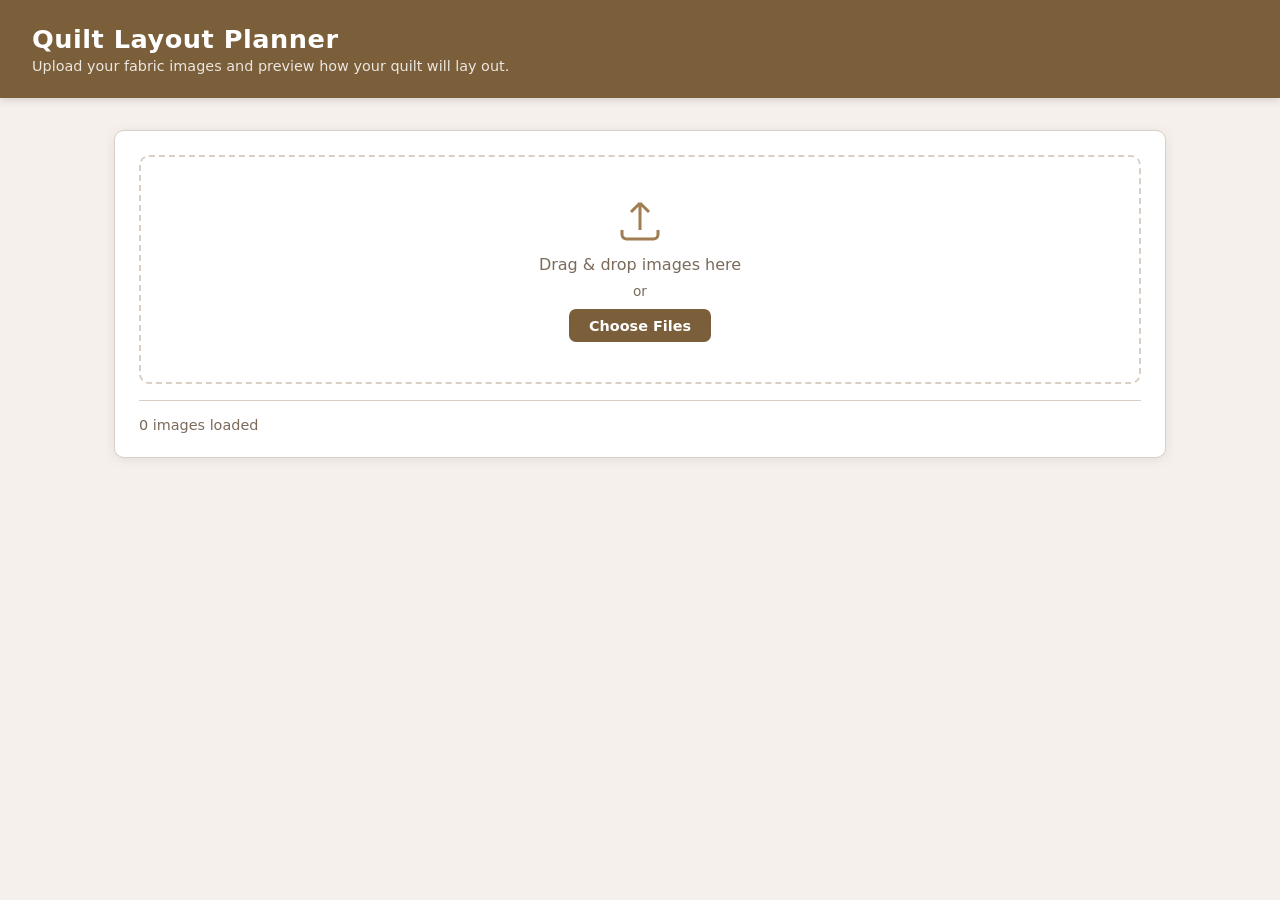
==== index.html @ 4f1f140f "first commit" ====
<!DOCTYPE html>
<html lang="en">
<head>
  <meta charset="UTF-8" />
  <meta name="viewport" content="width=device-width, initial-scale=1.0" />
  <title>Quilt Layout Planner</title>
  <link rel="stylesheet" href="style.css" />
</head>
<body>

  <header>
    <h1>Quilt Layout Planner</h1>
    <p>Upload your fabric images and preview how your quilt will lay out.</p>
  </header>

  <main>
    <!-- Upload Section -->
    <section class="upload-section">
      <div id="drop-zone" class="drop-zone">
        <div class="drop-zone-inner">
          <svg xmlns="http://www.w3.org/2000/svg" viewBox="0 0 24 24" fill="none" stroke="currentColor" stroke-width="1.5">
            <path d="M3 16.5v2.25A2.25 2.25 0 0 0 5.25 21h13.5A2.25 2.25 0 0 0 21 18.75V16.5m-13.5-9L12 3m0 0 4.5 4.5M12 3v13.5"/>
          </svg>
          <p>Drag &amp; drop images here</p>
          <span>or</span>
          <label class="btn-upload" for="file-input">Choose Files</label>
          <input type="file" id="file-input" accept="image/*" multiple hidden />
        </div>
      </div>

      <div id="upload-status" class="upload-status">
        <span id="image-count">0 images loaded</span>
        <button id="clear-btn" class="btn-secondary" style="display:none">Clear All</button>
      </div>
    </section>

    <!-- Controls Section -->
    <section class="controls-section" id="controls" style="display:none">
      <div class="control-group">
        <label>Grid Dimensions</label>
        <div class="dimension-row">
          <select id="dimension-select"></select>
          <span class="dim-label" id="dim-label"></span>
        </div>
      </div>

      <div class="control-group">
        <label>Image Set</label>
        <div class="toggle-row">
          <span id="set-count-label">Using 0 images (1×)</span>
          <div class="toggle-group">
            <button class="multiplier-btn active" data-mult="1">1×</button>
            <button class="multiplier-btn" data-mult="2">2× (duplicate)</button>
            <button class="multiplier-btn" data-mult="3">3×</button>
            <button class="multiplier-btn" data-mult="4">4×</button>
          </div>
        </div>
      </div>

      <div class="control-group">
        <label>Options</label>
        <div class="options-row">
          <label class="checkbox-label">
            <input type="checkbox" id="shuffle-check" />
            Shuffle image order
          </label>
          <label class="checkbox-label">
            <input type="checkbox" id="seams-check" checked />
            Show seam lines
          </label>
          <label class="checkbox-label">
            <input type="checkbox" id="square-check" checked />
            Square crop images
          </label>
        </div>
      </div>

      <div class="control-group">
        <button id="generate-btn" class="btn-primary">Generate Quilt Layout</button>
        <button id="shuffle-btn" class="btn-secondary">Shuffle &amp; Regenerate</button>
        <button id="optimize-btn" class="btn-optimize" title="Arrange blocks so similar colors are not placed next to each other">Optimize Colors</button>
        <button id="checker-btn" class="btn-checker" title="Sort fabrics by brightness and alternate light/dark in a checkerboard pattern">Checkerboard</button>
        <button id="hue-diag-btn" class="btn-hue-diag" title="Sort fabrics by color hue and arrange them in diagonal bands (red → orange → yellow → green → blue → purple)">Hue Diagonal</button>
      </div>
    </section>

    <!-- Grid Preview -->
    <section class="preview-section" id="preview-section" style="display:none">
      <div class="preview-header">
        <h2>Quilt Preview</h2>
        <span id="grid-info"></span>
      </div>
      <div id="quilt-grid" class="quilt-grid"></div>
    </section>
  </main>

  <script src="app.js"></script>
</body>
</html>
---- style.css ----
/* ─── Reset & Base ────────────────────────────────────── */
*, *::before, *::after { box-sizing: border-box; margin: 0; padding: 0; }

:root {
  --bg: #f5f0eb;
  --surface: #ffffff;
  --border: #d9cfc4;
  --accent: #7b5e3a;
  --accent-light: #a07d52;
  --accent-dim: #f0e8de;
  --text: #2e2117;
  --text-muted: #7a6a5a;
  --radius: 10px;
  --shadow: 0 2px 12px rgba(0,0,0,0.08);
}

body {
  font-family: 'Segoe UI', system-ui, sans-serif;
  background: var(--bg);
  color: var(--text);
  min-height: 100vh;
}

/* ─── Header ──────────────────────────────────────────── */
header {
  background: var(--accent);
  color: white;
  padding: 1.5rem 2rem;
  box-shadow: 0 2px 8px rgba(0,0,0,0.15);
}

header h1 {
  font-size: 1.6rem;
  font-weight: 700;
  letter-spacing: 0.02em;
}

header p {
  margin-top: 0.25rem;
  font-size: 0.9rem;
  opacity: 0.85;
}

/* ─── Main Layout ─────────────────────────────────────── */
main {
  max-width: 1100px;
  margin: 0 auto;
  padding: 2rem 1.5rem 4rem;
  display: flex;
  flex-direction: column;
  gap: 1.5rem;
}

section {
  background: var(--surface);
  border: 1px solid var(--border);
  border-radius: var(--radius);
  padding: 1.5rem;
  box-shadow: var(--shadow);
}

/* ─── Drop Zone ───────────────────────────────────────── */
.drop-zone {
  border: 2px dashed var(--border);
  border-radius: var(--radius);
  padding: 2.5rem 1rem;
  text-align: center;
  cursor: pointer;
  transition: border-color 0.2s, background 0.2s;
}

.drop-zone:hover, .drop-zone.drag-over {
  border-color: var(--accent);
  background: var(--accent-dim);
}

.drop-zone-inner {
  display: flex;
  flex-direction: column;
  align-items: center;
  gap: 0.6rem;
  color: var(--text-muted);
}

.drop-zone-inner svg {
  width: 48px;
  height: 48px;
  stroke: var(--accent-light);
}

.drop-zone-inner p {
  font-size: 1rem;
  font-weight: 500;
}

.drop-zone-inner span {
  font-size: 0.85rem;
}

.upload-status {
  display: flex;
  align-items: center;
  justify-content: space-between;
  margin-top: 1rem;
  padding-top: 1rem;
  border-top: 1px solid var(--border);
  font-size: 0.9rem;
  color: var(--text-muted);
}

/* ─── Controls ────────────────────────────────────────── */
.controls-section {
  display: flex;
  flex-direction: column;
  gap: 1.25rem;
}

.control-group {
  display: flex;
  flex-direction: column;
  gap: 0.5rem;
}

.control-group > label {
  font-weight: 600;
  font-size: 0.85rem;
  text-transform: uppercase;
  letter-spacing: 0.06em;
  color: var(--text-muted);
}

.dimension-row {
  display: flex;
  align-items: center;
  gap: 1rem;
}

select {
  padding: 0.5rem 0.75rem;
  border: 1px solid var(--border);
  border-radius: 6px;
  font-size: 0.95rem;
  background: white;
  color: var(--text);
  cursor: pointer;
  min-width: 160px;
}

select:focus { outline: 2px solid var(--accent); outline-offset: 1px; }

.dim-label {
  font-size: 0.85rem;
  color: var(--text-muted);
}

.toggle-row {
  display: flex;
  align-items: center;
  gap: 1.25rem;
  flex-wrap: wrap;
}

#set-count-label {
  font-size: 0.9rem;
  color: var(--text-muted);
  min-width: 180px;
}

.toggle-group {
  display: flex;
  gap: 0.4rem;
  flex-wrap: wrap;
}

.multiplier-btn {
  padding: 0.4rem 0.85rem;
  border: 1px solid var(--border);
  border-radius: 6px;
  background: white;
  color: var(--text-muted);
  font-size: 0.85rem;
  cursor: pointer;
  transition: all 0.15s;
}

.multiplier-btn:hover { border-color: var(--accent); color: var(--accent); }
.multiplier-btn.active {
  background: var(--accent);
  border-color: var(--accent);
  color: white;
  font-weight: 600;
}

.options-row {
  display: flex;
  gap: 1.5rem;
  flex-wrap: wrap;
}

.checkbox-label {
  display: flex;
  align-items: center;
  gap: 0.4rem;
  font-size: 0.9rem;
  cursor: pointer;
}

.checkbox-label input { cursor: pointer; accent-color: var(--accent); }

/* ─── Buttons ─────────────────────────────────────────── */
.btn-primary, .btn-secondary, .btn-upload {
  padding: 0.55rem 1.25rem;
  border-radius: 7px;
  font-size: 0.9rem;
  font-weight: 600;
  cursor: pointer;
  transition: all 0.15s;
  border: none;
}

.btn-primary {
  background: var(--accent);
  color: white;
}
.btn-primary:hover { background: var(--accent-light); }

.btn-secondary {
  background: var(--accent-dim);
  color: var(--accent);
  border: 1px solid var(--border);
}
.btn-secondary:hover { background: #e4d5c3; }

.btn-upload {
  background: var(--accent);
  color: white;
  display: inline-block;
  cursor: pointer;
}
.btn-upload:hover { background: var(--accent-light); }

.btn-optimize {
  padding: 0.55rem 1.25rem;
  border-radius: 7px;
  font-size: 0.9rem;
  font-weight: 600;
  cursor: pointer;
  transition: all 0.15s;
  border: none;
  background: #3a7b5e;
  color: white;
}
.btn-optimize:hover { background: #4e9e7a; }
.btn-optimize:disabled { opacity: 0.5; cursor: not-allowed; }

.btn-checker {
  padding: 0.55rem 1.25rem;
  border-radius: 7px;
  font-size: 0.9rem;
  font-weight: 600;
  cursor: pointer;
  transition: all 0.15s;
  border: none;
  background: #5a3a7b;
  color: white;
}
.btn-checker:hover { background: #7a52a0; }
.btn-checker:disabled { opacity: 0.5; cursor: not-allowed; }

.btn-hue-diag {
  padding: 0.55rem 1.25rem;
  border-radius: 7px;
  font-size: 0.9rem;
  font-weight: 600;
  cursor: pointer;
  transition: all 0.15s;
  border: none;
  background: linear-gradient(90deg, #c0392b, #e67e22, #27ae60, #2980b9, #8e44ad);
  color: white;
  text-shadow: 0 1px 2px rgba(0,0,0,0.3);
}
.btn-hue-diag:hover { filter: brightness(1.15); }
.btn-hue-diag:disabled { opacity: 0.5; cursor: not-allowed; }

.control-group:last-child {
  flex-direction: row;
  align-items: center;
  gap: 0.75rem;
}

/* ─── Preview ─────────────────────────────────────────── */
.preview-section { overflow-x: auto; }

.preview-header {
  display: flex;
  align-items: baseline;
  gap: 1rem;
  margin-bottom: 1.25rem;
}

.preview-header h2 { font-size: 1.1rem; }

#grid-info {
  font-size: 0.85rem;
  color: var(--text-muted);
}

/* ─── Quilt Grid ──────────────────────────────────────── */
.quilt-grid {
  display: grid;
  gap: 0;
}

.quilt-grid.show-seams {
  gap: 3px;
  background: var(--accent);
  border: 3px solid var(--accent);
}

.quilt-grid.no-seams {
  gap: 0;
}

.quilt-cell {
  position: relative;
  overflow: hidden;
  aspect-ratio: 1;
  background: #ddd;
}

.quilt-cell img {
  width: 100%;
  height: 100%;
  object-fit: cover;
  display: block;
  user-select: none;
  pointer-events: none;
}

.quilt-cell[draggable="true"] { cursor: grab; }
.quilt-cell[draggable="true"]:active { cursor: grabbing; }

.quilt-cell.dragging { opacity: 0.4; }

.quilt-cell.drag-over {
  outline: 3px solid #fff;
  outline-offset: -3px;
  box-shadow: 0 0 0 3px var(--accent);
  z-index: 1;
}

.quilt-cell.square-crop img { object-fit: cover; }
.quilt-cell.fit-crop img    { object-fit: contain; background: #f0f0f0; }

/* ─── Responsive ──────────────────────────────────────── */
@media (max-width: 600px) {
  header { padding: 1rem; }
  main { padding: 1rem 0.75rem; }
  .options-row { flex-direction: column; gap: 0.6rem; }
  .toggle-row { flex-direction: column; align-items: flex-start; }
}
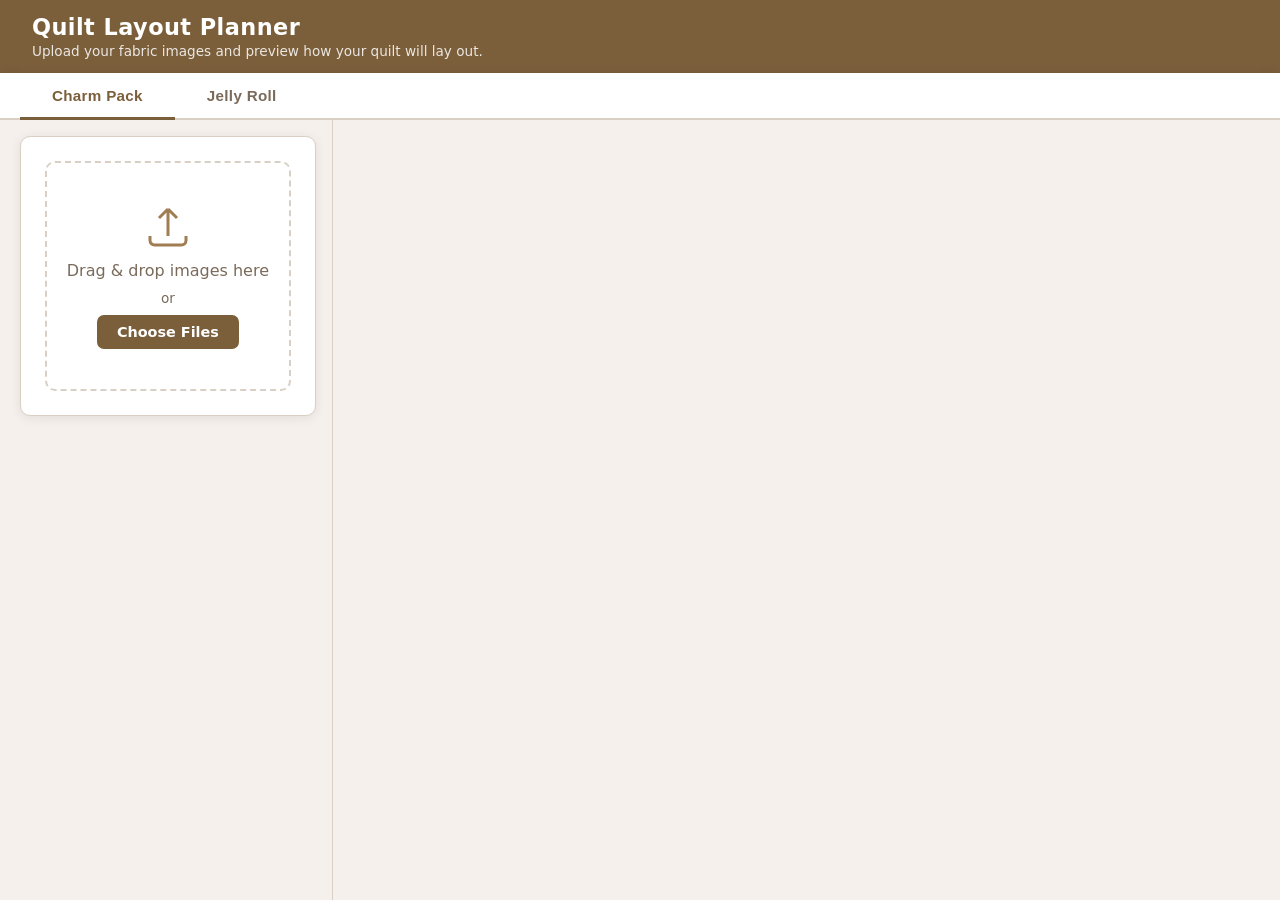
==== commit fedb3be2: "adding jelly roll options" ====
--- a/index.html
+++ b/index.html
@@ -13,85 +13,497 @@
     <p>Upload your fabric images and preview how your quilt will lay out.</p>
   </header>
 
+  <!-- ── Tab Bar (spans full width above layout) ── -->
+  <nav class="tab-bar">
+    <button class="tab-btn active" data-tab="charm-pack">Charm Pack</button>
+    <button class="tab-btn" data-tab="jelly-roll">Jelly Roll</button>
+  </nav>
+
   <main>
-    <!-- Upload Section -->
-    <section class="upload-section">
-      <div id="drop-zone" class="drop-zone">
-        <div class="drop-zone-inner">
-          <svg xmlns="http://www.w3.org/2000/svg" viewBox="0 0 24 24" fill="none" stroke="currentColor" stroke-width="1.5">
-            <path d="M3 16.5v2.25A2.25 2.25 0 0 0 5.25 21h13.5A2.25 2.25 0 0 0 21 18.75V16.5m-13.5-9L12 3m0 0 4.5 4.5M12 3v13.5"/>
-          </svg>
-          <p>Drag &amp; drop images here</p>
-          <span>or</span>
-          <label class="btn-upload" for="file-input">Choose Files</label>
-          <input type="file" id="file-input" accept="image/*" multiple hidden />
-        </div>
-      </div>
-
-      <div id="upload-status" class="upload-status">
-        <span id="image-count">0 images loaded</span>
-        <button id="clear-btn" class="btn-secondary" style="display:none">Clear All</button>
-      </div>
-    </section>
-
-    <!-- Controls Section -->
-    <section class="controls-section" id="controls" style="display:none">
-      <div class="control-group">
-        <label>Grid Dimensions</label>
-        <div class="dimension-row">
-          <select id="dimension-select"></select>
-          <span class="dim-label" id="dim-label"></span>
-        </div>
-      </div>
-
-      <div class="control-group">
-        <label>Image Set</label>
-        <div class="toggle-row">
-          <span id="set-count-label">Using 0 images (1×)</span>
-          <div class="toggle-group">
-            <button class="multiplier-btn active" data-mult="1">1×</button>
-            <button class="multiplier-btn" data-mult="2">2× (duplicate)</button>
-            <button class="multiplier-btn" data-mult="3">3×</button>
-            <button class="multiplier-btn" data-mult="4">4×</button>
-          </div>
-        </div>
-      </div>
-
-      <div class="control-group">
-        <label>Options</label>
-        <div class="options-row">
-          <label class="checkbox-label">
-            <input type="checkbox" id="shuffle-check" />
-            Shuffle image order
-          </label>
-          <label class="checkbox-label">
-            <input type="checkbox" id="seams-check" checked />
-            Show seam lines
-          </label>
-          <label class="checkbox-label">
-            <input type="checkbox" id="square-check" checked />
-            Square crop images
-          </label>
-        </div>
-      </div>
-
-      <div class="control-group">
-        <button id="generate-btn" class="btn-primary">Generate Quilt Layout</button>
-        <button id="shuffle-btn" class="btn-secondary">Shuffle &amp; Regenerate</button>
-        <button id="optimize-btn" class="btn-optimize" title="Arrange blocks so similar colors are not placed next to each other">Optimize Colors</button>
-        <button id="checker-btn" class="btn-checker" title="Sort fabrics by brightness and alternate light/dark in a checkerboard pattern">Checkerboard</button>
-        <button id="hue-diag-btn" class="btn-hue-diag" title="Sort fabrics by color hue and arrange them in diagonal bands (red → orange → yellow → green → blue → purple)">Hue Diagonal</button>
-      </div>
-    </section>
-
-    <!-- Grid Preview -->
-    <section class="preview-section" id="preview-section" style="display:none">
-      <div class="preview-header">
-        <h2>Quilt Preview</h2>
-        <span id="grid-info"></span>
-      </div>
-      <div id="quilt-grid" class="quilt-grid"></div>
-    </section>
+
+    <!-- ══════════════════════════════════════════════════════ -->
+    <!--  CHARM PACK TAB                                        -->
+    <!-- ══════════════════════════════════════════════════════ -->
+    <div id="charm-pack-tab" class="tab-content">
+      <div class="quilt-layout">
+
+        <!-- ── Left Sidebar ── -->
+        <div class="quilt-sidebar">
+
+          <!-- Upload Section -->
+          <section class="upload-section">
+            <div id="drop-zone" class="drop-zone">
+              <div class="drop-zone-inner">
+                <svg xmlns="http://www.w3.org/2000/svg" viewBox="0 0 24 24" fill="none" stroke="currentColor" stroke-width="1.5">
+                  <path d="M3 16.5v2.25A2.25 2.25 0 0 0 5.25 21h13.5A2.25 2.25 0 0 0 21 18.75V16.5m-13.5-9L12 3m0 0 4.5 4.5M12 3v13.5"/>
+                </svg>
+                <p>Drag &amp; drop images here</p>
+                <span>or</span>
+                <label class="btn-upload" for="file-input">Choose Files</label>
+                <input type="file" id="file-input" accept="image/*" multiple hidden />
+              </div>
+            </div>
+
+            <!-- Compact upload bar (shown after first upload) -->
+            <div id="upload-compact" class="upload-compact" style="display:none">
+              <span class="upload-compact-info">
+                <svg xmlns="http://www.w3.org/2000/svg" viewBox="0 0 20 20" fill="currentColor" width="16" height="16"><path d="M9.25 13.25a.75.75 0 001.5 0V4.636l2.955 3.129a.75.75 0 001.09-1.03l-4.25-4.5a.75.75 0 00-1.09 0l-4.25 4.5a.75.75 0 101.09 1.03L9.25 4.636v8.614z"/><path d="M3.5 12.75a.75.75 0 00-1.5 0v2.5A2.75 2.75 0 004.75 18h10.5A2.75 2.75 0 0018 15.25v-2.5a.75.75 0 00-1.5 0v2.5c0 .69-.56 1.25-1.25 1.25H4.75c-.69 0-1.25-.56-1.25-1.25v-2.5z"/></svg>
+                <span id="upload-compact-count">0 fabrics loaded</span>
+              </span>
+              <div class="upload-compact-actions">
+                <label class="btn-compact-upload" for="file-input">+ Upload More</label>
+                <button class="btn-compact-replace" id="upload-replace-btn">&#8635; Replace All</button>
+              </div>
+            </div>
+            <!-- Hidden JS state elements -->
+            <span id="image-count" hidden>0 images loaded</span>
+            <button id="clear-btn" hidden>Clear All</button>
+          </section>
+
+          <!-- Controls Section -->
+          <section class="controls-section" id="controls" style="display:none">
+            <div class="control-group">
+              <label>Grid Dimensions</label>
+              <div class="dimension-row">
+                <select id="dimension-select"></select>
+                <span class="dim-label" id="dim-label"></span>
+              </div>
+            </div>
+
+            <div class="control-group">
+              <label>Image Set</label>
+              <div class="mult-row">
+                <span class="mult-end">1×</span>
+                <input type="range" id="mult-slider" min="1" max="20" value="1" step="1" />
+                <span class="mult-end">20×</span>
+                <span id="mult-label">1× — 0 images</span>
+              </div>
+            </div>
+
+            <div class="control-group">
+              <label>Options</label>
+              <div class="options-row">
+                <label class="checkbox-label">
+                  <input type="checkbox" id="shuffle-check" />
+                  Shuffle image order
+                </label>
+                <label class="checkbox-label">
+                  <input type="checkbox" id="seams-check" checked />
+                  Show seam lines
+                </label>
+                <label class="checkbox-label">
+                  <input type="checkbox" id="square-check" checked />
+                  Square crop images
+                </label>
+              </div>
+            </div>
+
+            <div class="control-group">
+              <button id="generate-btn" class="btn-primary">Generate Quilt Layout</button>
+              <button id="shuffle-btn" class="btn-secondary">Shuffle &amp; Regenerate</button>
+              <button id="optimize-btn" class="btn-optimize" title="Arrange blocks so similar colors are not placed next to each other">Optimize Colors</button>
+              <button id="checker-btn" class="btn-checker" title="Sort fabrics by brightness and alternate light/dark in a checkerboard pattern">Checkerboard</button>
+              <button id="hue-diag-btn" class="btn-hue-diag" title="Sort fabrics by color hue and arrange them in diagonal bands (red → orange → yellow → green → blue → purple)">Hue Diagonal</button>
+              <button id="pinwheel-btn" class="btn-pinwheel" title="Render each block as a half-square triangle pinwheel">Pinwheel</button>
+            </div>
+
+            <!-- Pinwheel background color row (shown only in pinwheel mode) -->
+            <div id="pinwheel-bg-row" class="pinwheel-bg-row" style="display:none">
+              <label for="pinwheel-bg-color">Seam Color</label>
+              <input type="color" id="pinwheel-bg-color" value="#ffffff" />
+            </div>
+
+            <!-- ── Border & Binding ── -->
+            <div class="control-group bb-group">
+              <label>Border &amp; Binding</label>
+
+              <div class="bb-sub">
+                <div class="bb-sub-header">
+                  <div>
+                    <strong>Borders</strong>
+                    <span class="bb-sub-hint">Fabric strips — inside → out</span>
+                  </div>
+                  <button id="add-border-btn" class="btn-add-border">+ Add Layer</button>
+                </div>
+                <div id="border-layers-list">
+                  <p class="bb-empty-hint" id="border-empty-hint">No border layers yet. Click "+ Add Layer" to add one.</p>
+                </div>
+              </div>
+
+              <div class="bb-sub">
+                <label class="checkbox-label">
+                  <input type="checkbox" id="binding-enabled" />
+                  <strong>Binding</strong> — decorative edge strip
+                </label>
+                <div id="binding-opts" class="bb-opts" hidden>
+                  <div class="bb-row">
+                    <span class="bb-label">Thickness</span>
+                    <input type="range" id="binding-width-range" min="6" max="42" value="14" />
+                    <span id="binding-width-display">14 px</span>
+                  </div>
+                  <div class="bb-row">
+                    <span class="bb-label">Style</span>
+                    <div class="type-tabs" id="binding-type-tabs">
+                      <button class="type-tab active" data-type="solid">Solid</button>
+                      <button class="type-tab" data-type="gradient">Gradient</button>
+                      <button class="type-tab" data-type="pattern">Pattern</button>
+                    </div>
+                  </div>
+                  <div id="binding-solid-panel">
+                    <div class="bb-row">
+                      <span class="bb-label">Color</span>
+                      <input type="color" id="binding-solid-color" value="#7b5e3a" />
+                    </div>
+                  </div>
+                  <div id="binding-gradient-panel" hidden>
+                    <div class="bb-row">
+                      <span class="bb-label">Colors</span>
+                      <div id="grad-stops-row" class="grad-stops-row">
+                        <button id="add-grad-stop" class="btn-add-stop" title="Add color stop">+</button>
+                      </div>
+                    </div>
+                    <div class="bb-row">
+                      <span class="bb-label">Direction</span>
+                      <select id="binding-grad-dir">
+                        <option value="to right">→ Horizontal</option>
+                        <option value="to bottom">↓ Vertical</option>
+                        <option value="135deg" selected>↘ Diagonal</option>
+                        <option value="45deg">↗ Diagonal (rev)</option>
+                      </select>
+                    </div>
+                  </div>
+                  <div id="binding-pattern-panel" hidden>
+                    <div class="bb-row bb-row-stack">
+                      <span class="bb-label">Fabric</span>
+                      <div class="picker-row" id="binding-picker"><em class="picker-empty">Load images first</em></div>
+                      <label class="btn-upload-sm" for="binding-upload-input">+ Upload New</label>
+                      <input type="file" id="binding-upload-input" accept="image/*" hidden />
+                    </div>
+                  </div>
+                </div>
+              </div>
+            </div>
+
+            <!-- Fabric Calculator -->
+            <div class="control-group" id="calc-section" style="display:none">
+              <label>Fabric Calculator</label>
+              <span class="calc-subtitle">Estimates assume straight-grain cuts and standard WOF</span>
+              <div class="calc-settings">
+                <div class="calc-field">
+                  <label for="calc-block-size">Finished block size</label>
+                  <div class="input-unit">
+                    <input type="number" id="calc-block-size" value="5" min="0.5" max="24" step="0.5" />
+                    <span>in</span>
+                  </div>
+                </div>
+                <div class="calc-field">
+                  <label for="calc-seam">Seam allowance</label>
+                  <div class="input-unit">
+                    <input type="number" id="calc-seam" value="0.5" min="0" max="1" step="0.25" />
+                    <span>in (each side)</span>
+                  </div>
+                </div>
+                <div class="calc-field">
+                  <label for="calc-wof">Fabric width (WOF)</label>
+                  <div class="input-unit">
+                    <input type="number" id="calc-wof" value="42" min="36" max="60" step="1" />
+                    <span>in</span>
+                  </div>
+                </div>
+              </div>
+              <div id="calc-results"></div>
+            </div>
+
+          </section>
+        </div><!-- /quilt-sidebar -->
+
+        <!-- ── Right Preview Pane ── -->
+        <div class="quilt-preview-pane">
+
+          <!-- Grid Preview -->
+          <section class="preview-section" id="preview-section" style="display:none">
+            <div class="preview-header">
+              <h2>Quilt Preview</h2>
+              <span id="grid-info"></span>
+              <button id="save-btn" class="btn-save">Save Layout</button>
+            </div>
+            <div id="preview-wrapper">
+              <div id="quilt-frame">
+                <div id="quilt-grid" class="quilt-grid"></div>
+              </div>
+            </div>
+          </section>
+
+          <!-- Saved Layouts -->
+          <section class="saved-section" id="saved-section" style="display:none">
+            <div class="saved-section-header">
+              <h2>Saved Layouts <span id="saved-count"></span></h2>
+              <button id="clear-saved-btn" class="btn-secondary">Clear All</button>
+            </div>
+            <p class="saved-hint">Click a label to rename it. Drag-and-drop reordering is preserved when you save.</p>
+            <div id="saved-grid" class="saved-grid"></div>
+          </section>
+
+        </div><!-- /quilt-preview-pane -->
+      </div><!-- /quilt-layout -->
+    </div><!-- /charm-pack-tab -->
+
+
+    <!-- ══════════════════════════════════════════════════════ -->
+    <!--  JELLY ROLL TAB                                        -->
+    <!-- ══════════════════════════════════════════════════════ -->
+    <div id="jelly-roll-tab" class="tab-content" hidden>
+      <div class="quilt-layout">
+
+        <!-- ── Left Sidebar ── -->
+        <div class="quilt-sidebar">
+
+          <!-- JR Upload Section -->
+          <section class="upload-section">
+            <div id="jr-drop-zone" class="drop-zone">
+              <div class="drop-zone-inner">
+                <svg xmlns="http://www.w3.org/2000/svg" viewBox="0 0 24 24" fill="none" stroke="currentColor" stroke-width="1.5">
+                  <path d="M3 16.5v2.25A2.25 2.25 0 0 0 5.25 21h13.5A2.25 2.25 0 0 0 21 18.75V16.5m-13.5-9L12 3m0 0 4.5 4.5M12 3v13.5"/>
+                </svg>
+                <p>Drag &amp; drop strip fabric images here</p>
+                <span>or</span>
+                <label class="btn-upload" for="jr-file-input">Choose Files</label>
+                <input type="file" id="jr-file-input" accept="image/*" multiple hidden />
+              </div>
+            </div>
+
+            <!-- Compact upload bar (shown after first upload) -->
+            <div id="jr-upload-compact" class="upload-compact" style="display:none">
+              <span class="upload-compact-info">
+                <svg xmlns="http://www.w3.org/2000/svg" viewBox="0 0 20 20" fill="currentColor" width="16" height="16"><path d="M9.25 13.25a.75.75 0 001.5 0V4.636l2.955 3.129a.75.75 0 001.09-1.03l-4.25-4.5a.75.75 0 00-1.09 0l-4.25 4.5a.75.75 0 101.09 1.03L9.25 4.636v8.614z"/><path d="M3.5 12.75a.75.75 0 00-1.5 0v2.5A2.75 2.75 0 004.75 18h10.5A2.75 2.75 0 0018 15.25v-2.5a.75.75 0 00-1.5 0v2.5c0 .69-.56 1.25-1.25 1.25H4.75c-.69 0-1.25-.56-1.25-1.25v-2.5z"/></svg>
+                <span id="jr-upload-compact-count">0 strips loaded</span>
+              </span>
+              <div class="upload-compact-actions">
+                <label class="btn-compact-upload" for="jr-file-input">+ Upload More</label>
+                <button class="btn-compact-replace" id="jr-upload-replace-btn">&#8635; Replace All</button>
+              </div>
+            </div>
+            <!-- Hidden JS state elements -->
+            <span id="jr-image-count" hidden>0 strips loaded</span>
+            <button id="jr-clear-btn" hidden>Clear All</button>
+          </section>
+
+          <!-- JR Controls -->
+          <section class="controls-section" id="jr-controls" style="display:none">
+
+            <div class="control-group">
+              <label>Grid Dimensions</label>
+              <div class="dimension-row">
+                <select id="jr-dimension-select"></select>
+                <span class="dim-label" id="jr-dim-label"></span>
+              </div>
+            </div>
+
+            <div class="control-group">
+              <label>Image Set</label>
+              <div class="mult-row">
+                <span class="mult-end">1×</span>
+                <input type="range" id="jr-mult-slider" min="1" max="20" value="1" step="1" />
+                <span class="mult-end">20×</span>
+                <span id="jr-mult-label">1× — 0 strips</span>
+              </div>
+            </div>
+
+            <div class="control-group">
+              <label>Strips per Block</label>
+              <div class="mult-row">
+                <span class="mult-end">2</span>
+                <input type="range" id="jr-strips-slider" min="2" max="8" value="3" step="1" />
+                <span class="mult-end">8</span>
+                <span id="jr-strips-label">3 strips per block</span>
+              </div>
+            </div>
+
+            <div class="control-group">
+              <label>Options</label>
+              <div class="options-row">
+                <label class="checkbox-label">
+                  <input type="checkbox" id="jr-shuffle-check" />
+                  Shuffle strip order
+                </label>
+                <label class="checkbox-label">
+                  <input type="checkbox" id="jr-seams-check" checked />
+                  Show seam lines
+                </label>
+              </div>
+            </div>
+
+            <div class="control-group jr-btn-columns">
+              <div class="jr-btn-col">
+                <label class="col-label">Layout</label>
+                <button id="jr-railfence-btn" class="btn-primary">Rail Fence</button>
+                <button id="jr-stringpinwheel-btn" class="btn-jr-pinwheel">String Pinwheel</button>
+              </div>
+              <div class="jr-btn-col">
+                <label class="col-label">Color &amp; Order</label>
+                <button id="jr-shuffle-btn" class="btn-secondary">Shuffle &amp; Regenerate</button>
+                <button id="jr-optimize-btn" class="btn-optimize" title="Arrange blocks so similar colors are not placed next to each other">Optimize Colors</button>
+                <button id="jr-checker-btn" class="btn-checker" title="Alternate light and dark blocks in a checkerboard pattern">Checkerboard</button>
+                <button id="jr-hue-diag-btn" class="btn-hue-diag" title="Sort blocks by color hue in diagonal bands">Hue Diagonal</button>
+              </div>
+            </div>
+
+            <!-- ── JR Border & Binding ── -->
+            <div class="control-group bb-group">
+              <label>Border &amp; Binding</label>
+
+              <div class="bb-sub">
+                <div class="bb-sub-header">
+                  <div>
+                    <strong>Borders</strong>
+                    <span class="bb-sub-hint">Fabric strips — inside → out</span>
+                  </div>
+                  <button id="jr-add-border-btn" class="btn-add-border">+ Add Layer</button>
+                </div>
+                <div id="jr-border-layers-list">
+                  <p class="bb-empty-hint" id="jr-border-empty-hint">No border layers yet. Click "+ Add Layer" to add one.</p>
+                </div>
+              </div>
+
+              <div class="bb-sub">
+                <label class="checkbox-label">
+                  <input type="checkbox" id="jr-binding-enabled" />
+                  <strong>Binding</strong> — decorative edge strip
+                </label>
+                <div id="jr-binding-opts" class="bb-opts" hidden>
+                  <div class="bb-row">
+                    <span class="bb-label">Thickness</span>
+                    <input type="range" id="jr-binding-width-range" min="6" max="42" value="14" />
+                    <span id="jr-binding-width-display">14 px</span>
+                  </div>
+                  <div class="bb-row">
+                    <span class="bb-label">Style</span>
+                    <div class="type-tabs" id="jr-binding-type-tabs">
+                      <button class="type-tab active" data-type="solid">Solid</button>
+                      <button class="type-tab" data-type="gradient">Gradient</button>
+                      <button class="type-tab" data-type="pattern">Pattern</button>
+                    </div>
+                  </div>
+                  <div id="jr-binding-solid-panel">
+                    <div class="bb-row">
+                      <span class="bb-label">Color</span>
+                      <input type="color" id="jr-binding-solid-color" value="#7b5e3a" />
+                    </div>
+                  </div>
+                  <div id="jr-binding-gradient-panel" hidden>
+                    <div class="bb-row">
+                      <span class="bb-label">Colors</span>
+                      <div id="jr-grad-stops-row" class="grad-stops-row">
+                        <button id="jr-add-grad-stop" class="btn-add-stop" title="Add color stop">+</button>
+                      </div>
+                    </div>
+                    <div class="bb-row">
+                      <span class="bb-label">Direction</span>
+                      <select id="jr-binding-grad-dir">
+                        <option value="to right">→ Horizontal</option>
+                        <option value="to bottom">↓ Vertical</option>
+                        <option value="135deg" selected>↘ Diagonal</option>
+                        <option value="45deg">↗ Diagonal (rev)</option>
+                      </select>
+                    </div>
+                  </div>
+                  <div id="jr-binding-pattern-panel" hidden>
+                    <div class="bb-row bb-row-stack">
+                      <span class="bb-label">Fabric</span>
+                      <div class="picker-row" id="jr-binding-picker"><em class="picker-empty">Load images first</em></div>
+                      <label class="btn-upload-sm" for="jr-binding-upload-input">+ Upload New</label>
+                      <input type="file" id="jr-binding-upload-input" accept="image/*" hidden />
+                    </div>
+                  </div>
+                </div>
+              </div>
+            </div>
+
+            <!-- JR Calculator -->
+            <div class="control-group" id="jr-calc-section" style="display:none">
+              <label>Strip Calculator</label>
+              <span class="calc-subtitle">Estimates based on your jelly roll pack specs</span>
+
+              <div class="calc-subhead">Jelly Roll Pack</div>
+              <div class="calc-settings">
+                <div class="calc-field">
+                  <label for="jr-calc-pack-strips">Strips in pack</label>
+                  <div class="input-unit">
+                    <input type="number" id="jr-calc-pack-strips" value="40" min="1" max="200" step="1" />
+                    <span>strips</span>
+                  </div>
+                </div>
+                <div class="calc-field">
+                  <label for="jr-calc-pack-unique">Unique designs</label>
+                  <div class="input-unit">
+                    <input type="number" id="jr-calc-pack-unique" value="20" min="1" max="200" step="1" />
+                    <span>designs</span>
+                  </div>
+                </div>
+                <div class="calc-field">
+                  <label for="jr-calc-strip-width">Strip width (cut)</label>
+                  <div class="input-unit">
+                    <input type="number" id="jr-calc-strip-width" value="2.5" min="1" max="6" step="0.25" />
+                    <span>in</span>
+                  </div>
+                </div>
+                <div class="calc-field">
+                  <label for="jr-calc-strip-length">Strip length</label>
+                  <div class="input-unit">
+                    <input type="number" id="jr-calc-strip-length" value="44" min="36" max="60" step="1" />
+                    <span>in</span>
+                  </div>
+                </div>
+              </div>
+
+              <div class="calc-subhead">Backing</div>
+              <div class="calc-settings">
+                <div class="calc-field">
+                  <label for="jr-calc-wof">Fabric width (WOF)</label>
+                  <div class="input-unit">
+                    <input type="number" id="jr-calc-wof" value="42" min="36" max="60" step="1" />
+                    <span>in</span>
+                  </div>
+                </div>
+              </div>
+
+              <div id="jr-calc-results"></div>
+            </div>
+
+          </section>
+        </div><!-- /quilt-sidebar -->
+
+        <!-- ── Right Preview Pane ── -->
+        <div class="quilt-preview-pane">
+
+          <!-- JR Preview -->
+          <section class="preview-section" id="jr-preview-section" style="display:none">
+            <div class="preview-header">
+              <h2>Jelly Roll Preview</h2>
+              <span id="jr-grid-info"></span>
+              <button id="jr-save-btn" class="btn-save">Save Layout</button>
+            </div>
+            <div id="jr-preview-wrapper">
+              <div id="jr-quilt-frame">
+                <div id="jr-quilt-grid" class="quilt-grid"></div>
+              </div>
+            </div>
+          </section>
+
+          <!-- JR Saved Layouts -->
+          <section class="saved-section" id="jr-saved-section" style="display:none">
+            <div class="saved-section-header">
+              <h2>Saved JR Layouts <span id="jr-saved-count"></span></h2>
+              <button id="jr-clear-saved-btn" class="btn-secondary">Clear All</button>
+            </div>
+            <p class="saved-hint">Click a label to rename. Click thumbnail or Load to restore.</p>
+            <div id="jr-saved-grid" class="saved-grid"></div>
+          </section>
+
+        </div><!-- /quilt-preview-pane -->
+      </div><!-- /quilt-layout -->
+    </div><!-- /jelly-roll-tab -->
+
   </main>
 
   <script src="app.js"></script>
--- a/style.css
+++ b/style.css
@@ -18,38 +18,120 @@
   font-family: 'Segoe UI', system-ui, sans-serif;
   background: var(--bg);
   color: var(--text);
-  min-height: 100vh;
+  height: 100vh;
+  overflow: hidden;
+  display: flex;
+  flex-direction: column;
 }
 
 /* ─── Header ──────────────────────────────────────────── */
 header {
+  flex-shrink: 0;
   background: var(--accent);
   color: white;
-  padding: 1.5rem 2rem;
+  padding: 0.9rem 2rem;
   box-shadow: 0 2px 8px rgba(0,0,0,0.15);
 }
 
 header h1 {
-  font-size: 1.6rem;
+  font-size: 1.4rem;
   font-weight: 700;
   letter-spacing: 0.02em;
 }
 
 header p {
-  margin-top: 0.25rem;
-  font-size: 0.9rem;
+  margin-top: 0.15rem;
+  font-size: 0.85rem;
   opacity: 0.85;
 }
 
-/* ─── Main Layout ─────────────────────────────────────── */
+/* ─── Main (fills remaining height) ─────────────────── */
 main {
-  max-width: 1100px;
-  margin: 0 auto;
-  padding: 2rem 1.5rem 4rem;
-  display: flex;
-  flex-direction: column;
-  gap: 1.5rem;
-}
+  flex: 1;
+  overflow: hidden;
+  display: flex;
+  flex-direction: column;
+}
+
+/* ─── Two-Panel Layout ────────────────────────────────── */
+.tab-content {
+  flex: 1;
+  overflow: hidden;
+}
+.tab-content[hidden] { display: none !important; }
+
+.quilt-layout {
+  display: grid;
+  grid-template-columns: clamp(280px, 26vw, 480px) 1fr;
+  height: 100%;
+}
+
+.quilt-sidebar {
+  overflow-y: auto;
+  display: flex;
+  flex-direction: column;
+  gap: 1rem;
+  padding: 1rem 1rem 2rem 1.25rem;
+  border-right: 1px solid var(--border);
+  background: var(--bg);
+}
+
+.quilt-preview-pane {
+  overflow-y: auto;
+  display: flex;
+  flex-direction: column;
+  gap: 1rem;
+  padding: 1rem 1.25rem 2rem 1rem;
+  background: var(--bg);
+}
+
+/* ─── Compact Upload Bar ─────────────────────────────── */
+.upload-compact {
+  display: flex;
+  align-items: center;
+  justify-content: space-between;
+  gap: 0.75rem;
+  background: var(--accent-dim);
+  border: 1px solid var(--border);
+  border-radius: var(--radius);
+  padding: 0.6rem 0.9rem;
+}
+.upload-compact-info {
+  display: flex;
+  align-items: center;
+  gap: 0.45rem;
+  font-size: 0.88rem;
+  font-weight: 600;
+  color: var(--accent);
+}
+.upload-compact-info svg { flex-shrink: 0; fill: var(--accent); }
+.upload-compact-actions {
+  display: flex;
+  gap: 0.5rem;
+}
+.btn-compact-upload, .btn-compact-replace {
+  padding: 0.35rem 0.75rem;
+  font-size: 0.82rem;
+  font-weight: 600;
+  border-radius: 6px;
+  cursor: pointer;
+  transition: all 0.15s;
+  border: 1px solid var(--accent);
+  white-space: nowrap;
+}
+.btn-compact-upload {
+  background: var(--accent);
+  color: white;
+  display: inline-block;
+  text-align: center;
+  text-decoration: none;
+}
+.btn-compact-upload:hover { background: var(--accent-light); }
+.btn-compact-replace {
+  background: transparent;
+  color: var(--accent);
+}
+.btn-compact-replace:hover { background: var(--accent-dim); }
 
 section {
   background: var(--surface);
@@ -293,9 +375,10 @@
 
 .preview-header {
   display: flex;
-  align-items: baseline;
+  align-items: center;
   gap: 1rem;
   margin-bottom: 1.25rem;
+  flex-wrap: wrap;
 }
 
 .preview-header h2 { font-size: 1.1rem; }
@@ -303,7 +386,133 @@
 #grid-info {
   font-size: 0.85rem;
   color: var(--text-muted);
-}
+  flex: 1;
+}
+
+.btn-save {
+  padding: 0.45rem 1.1rem;
+  border-radius: 7px;
+  font-size: 0.85rem;
+  font-weight: 600;
+  cursor: pointer;
+  border: 2px solid var(--accent);
+  background: transparent;
+  color: var(--accent);
+  transition: all 0.15s;
+  white-space: nowrap;
+}
+.btn-save:hover { background: var(--accent); color: white; }
+.btn-save.saved-flash {
+  background: var(--accent);
+  color: white;
+}
+
+/* ─── Saved Layouts ───────────────────────────────────── */
+.saved-section-header {
+  display: flex;
+  align-items: center;
+  gap: 1rem;
+  margin-bottom: 0.4rem;
+}
+
+.saved-section-header h2 { font-size: 1.1rem; }
+
+#saved-count {
+  font-size: 0.85rem;
+  color: var(--text-muted);
+  font-weight: 400;
+}
+
+.saved-hint {
+  font-size: 0.8rem;
+  color: var(--text-muted);
+  margin-bottom: 1.1rem;
+}
+
+.saved-grid {
+  display: flex;
+  flex-wrap: wrap;
+  gap: 1.25rem;
+}
+
+.saved-card {
+  border: 2px solid var(--border);
+  border-radius: var(--radius);
+  overflow: hidden;
+  background: var(--surface);
+  width: 240px;
+  flex-shrink: 0;
+  transition: border-color 0.2s, box-shadow 0.2s;
+}
+
+.saved-card.active-card {
+  border-color: var(--accent);
+  box-shadow: 0 0 0 3px rgba(123, 94, 58, 0.2);
+}
+
+.saved-card img {
+  width: 100%;
+  display: block;
+  cursor: pointer;
+}
+.saved-card img:hover { opacity: 0.9; }
+
+.saved-card-footer {
+  padding: 0.6rem 0.75rem 0.75rem;
+  display: flex;
+  flex-direction: column;
+  gap: 0.5rem;
+}
+
+.saved-label {
+  font-size: 0.85rem;
+  font-weight: 600;
+  color: var(--text);
+  border: 1px solid transparent;
+  border-radius: 4px;
+  padding: 0.2rem 0.35rem;
+  cursor: text;
+  outline: none;
+  transition: border-color 0.15s;
+  width: 100%;
+  background: transparent;
+}
+.saved-label:focus {
+  border-color: var(--accent);
+  background: white;
+}
+
+.saved-card-actions {
+  display: flex;
+  gap: 0.5rem;
+}
+
+.btn-load {
+  flex: 1;
+  padding: 0.35rem 0;
+  border-radius: 5px;
+  font-size: 0.8rem;
+  font-weight: 600;
+  cursor: pointer;
+  border: none;
+  background: var(--accent);
+  color: white;
+  transition: background 0.15s;
+}
+.btn-load:hover { background: var(--accent-light); }
+
+.btn-delete-saved {
+  padding: 0.35rem 0.6rem;
+  border-radius: 5px;
+  font-size: 0.8rem;
+  font-weight: 600;
+  cursor: pointer;
+  border: 1px solid var(--border);
+  background: white;
+  color: var(--text-muted);
+  transition: all 0.15s;
+}
+.btn-delete-saved:hover { border-color: #c0392b; color: #c0392b; }
 
 /* ─── Quilt Grid ──────────────────────────────────────── */
 .quilt-grid {
@@ -353,9 +562,686 @@
 .quilt-cell.fit-crop img    { object-fit: contain; background: #f0f0f0; }
 
 /* ─── Responsive ──────────────────────────────────────── */
-@media (max-width: 600px) {
-  header { padding: 1rem; }
-  main { padding: 1rem 0.75rem; }
+@media (max-width: 860px) {
+  body { height: auto; overflow: auto; }
+  main { flex: none; overflow: visible; }
+  .tab-content { height: auto; overflow: visible; }
+  .quilt-layout { grid-template-columns: 1fr; height: auto; }
+  .quilt-sidebar, .quilt-preview-pane { overflow: visible; border-right: none; }
   .options-row { flex-direction: column; gap: 0.6rem; }
-  .toggle-row { flex-direction: column; align-items: flex-start; }
-}
+}
+
+/* ─── Fabric Calculator ──────────────────────────────────── */
+.calc-section {
+  display: flex;
+  flex-direction: column;
+  gap: 1.25rem;
+}
+
+.calc-header { margin-bottom: 0.25rem; }
+.calc-header h2 { font-size: 1.1rem; }
+.calc-subtitle {
+  font-size: 0.8rem;
+  color: var(--text-muted);
+}
+
+.calc-subhead {
+  font-size: 0.72rem;
+  font-weight: 700;
+  text-transform: uppercase;
+  letter-spacing: 0.06em;
+  color: var(--text-muted);
+  margin-top: 0.6rem;
+  padding: 0 0.1rem;
+}
+
+.calc-settings {
+  display: flex;
+  flex-wrap: wrap;
+  gap: 1rem;
+  padding: 0.9rem 1rem;
+  background: var(--accent-dim);
+  border: 1px solid var(--border);
+  border-radius: 8px;
+}
+
+.calc-field {
+  display: flex;
+  flex-direction: column;
+  gap: 0.3rem;
+}
+
+.calc-field label {
+  font-size: 0.78rem;
+  font-weight: 600;
+  color: var(--text-muted);
+  text-transform: uppercase;
+  letter-spacing: 0.04em;
+}
+
+.input-unit {
+  display: flex;
+  align-items: center;
+  gap: 0.4rem;
+}
+
+.input-unit input[type="number"] {
+  width: 72px;
+  padding: 0.35rem 0.5rem;
+  border: 1px solid var(--border);
+  border-radius: 5px;
+  font-size: 0.9rem;
+  background: white;
+}
+.input-unit input[type="number"]:focus { outline: 2px solid var(--accent); outline-offset: 1px; }
+
+.input-unit span {
+  font-size: 0.82rem;
+  color: var(--text-muted);
+}
+
+/* Calc result cards */
+#calc-results {
+  display: flex;
+  flex-direction: column;
+  gap: 1rem;
+}
+
+.calc-card {
+  background: var(--surface);
+  border: 1px solid var(--border);
+  border-radius: 8px;
+  overflow: hidden;
+}
+
+.calc-card-title {
+  font-size: 0.78rem;
+  font-weight: 700;
+  text-transform: uppercase;
+  letter-spacing: 0.07em;
+  color: white;
+  background: var(--accent);
+  padding: 0.4rem 0.85rem;
+}
+
+.calc-card-body {
+  padding: 0.75rem 0.85rem;
+}
+
+/* Tables */
+.calc-table {
+  width: 100%;
+  border-collapse: collapse;
+  font-size: 0.88rem;
+}
+
+.calc-table th {
+  text-align: left;
+  font-size: 0.75rem;
+  font-weight: 700;
+  text-transform: uppercase;
+  letter-spacing: 0.05em;
+  color: var(--text-muted);
+  padding: 0.35rem 0.6rem;
+  border-bottom: 1px solid var(--border);
+}
+
+.calc-table td {
+  padding: 0.4rem 0.6rem;
+  border-bottom: 1px solid #f0ece7;
+  vertical-align: middle;
+}
+
+.calc-table tr:last-child td { border-bottom: none; }
+
+.calc-table tr.total-row td {
+  font-weight: 700;
+  background: var(--accent-dim);
+}
+
+.calc-thumb {
+  width: 32px;
+  height: 32px;
+  object-fit: cover;
+  border-radius: 4px;
+  border: 1px solid var(--border);
+  display: block;
+}
+
+.no-fabric-thumb {
+  width: 32px;
+  height: 32px;
+  border-radius: 4px;
+  border: 2px dashed var(--border);
+  background: #f5f0eb;
+  display: flex;
+  align-items: center;
+  justify-content: center;
+  font-size: 0.7rem;
+  color: var(--text-muted);
+}
+
+.yardage-cell {
+  font-weight: 700;
+  color: var(--accent);
+  white-space: nowrap;
+}
+
+.calc-note-cell {
+  font-size: 0.78rem;
+  color: var(--text-muted);
+  font-style: italic;
+}
+
+.calc-inch-input {
+  width: 60px;
+  padding: 0.25rem 0.4rem;
+  border: 1px solid var(--border);
+  border-radius: 4px;
+  font-size: 0.85rem;
+  background: white;
+}
+.calc-inch-input:focus { outline: 2px solid var(--accent); outline-offset: 1px; }
+
+.calc-disclaimer {
+  font-size: 0.78rem;
+  color: var(--text-muted);
+  padding: 0.5rem 0.85rem 0.75rem;
+  font-style: italic;
+}
+
+.calc-note-inline {
+  font-size: 0.82em;
+  color: var(--text-muted);
+  font-weight: 400;
+}
+
+/* ─── Cutting Guide Steps ───────────────────────────────── */
+.cutting-guide {
+  display: flex;
+  flex-direction: column;
+  gap: 0;
+}
+.cutting-step {
+  display: flex;
+  gap: 0.85rem;
+  align-items: flex-start;
+  padding: 0.75rem 0.85rem;
+  border-bottom: 1px solid var(--border);
+}
+.cutting-step:last-child { border-bottom: none; }
+.cutting-step-num {
+  flex-shrink: 0;
+  width: 1.6rem;
+  height: 1.6rem;
+  border-radius: 50%;
+  background: var(--accent);
+  color: white;
+  font-size: 0.78rem;
+  font-weight: 700;
+  display: flex;
+  align-items: center;
+  justify-content: center;
+  margin-top: 0.1rem;
+}
+.cutting-step-title {
+  font-size: 0.88rem;
+  font-weight: 600;
+  color: var(--text);
+  margin-bottom: 0.25rem;
+}
+.cutting-step-detail {
+  font-size: 0.82rem;
+  color: var(--text-muted);
+  line-height: 1.45;
+}
+
+/* ─── Multiplier Slider ──────────────────────────────────── */
+.mult-row {
+  display: flex;
+  align-items: center;
+  gap: 0.75rem;
+  flex-wrap: wrap;
+}
+
+#mult-slider {
+  width: 220px;
+  accent-color: var(--accent);
+  cursor: pointer;
+}
+
+.mult-end {
+  font-size: 0.8rem;
+  color: var(--text-muted);
+  font-weight: 600;
+  min-width: 24px;
+}
+
+#mult-label {
+  font-size: 0.9rem;
+  color: var(--text-muted);
+}
+
+/* ─── Border & Binding Controls ─────────────────────────── */
+.bb-group {
+  border-top: 1px dashed var(--border);
+  padding-top: 1.25rem;
+  gap: 1rem;
+}
+
+.bb-sub {
+  display: flex;
+  flex-direction: column;
+  gap: 0.6rem;
+  padding: 0.75rem;
+  background: var(--accent-dim);
+  border: 1px solid var(--border);
+  border-radius: 8px;
+}
+
+.bb-sub-header {
+  display: flex;
+  align-items: center;
+  justify-content: space-between;
+  gap: 0.75rem;
+  flex-wrap: wrap;
+}
+
+.bb-sub-hint {
+  display: block;
+  font-size: 0.78rem;
+  color: var(--text-muted);
+  font-weight: 400;
+}
+
+.bb-empty-hint {
+  font-size: 0.82rem;
+  color: var(--text-muted);
+  font-style: italic;
+}
+
+.btn-add-border {
+  padding: 0.3rem 0.8rem;
+  border-radius: 6px;
+  font-size: 0.82rem;
+  font-weight: 600;
+  cursor: pointer;
+  border: 1px dashed var(--accent);
+  background: white;
+  color: var(--accent);
+  transition: all 0.15s;
+  white-space: nowrap;
+}
+.btn-add-border:hover { background: var(--accent); color: white; border-style: solid; }
+
+/* ─── Border Layer Cards ─────────────────────────────────── */
+.border-layer-card {
+  background: white;
+  border: 1px solid var(--border);
+  border-radius: 7px;
+  padding: 0.6rem 0.75rem;
+  display: flex;
+  flex-direction: column;
+  gap: 0.5rem;
+}
+
+.border-layer-header {
+  display: flex;
+  align-items: center;
+  gap: 0.5rem;
+}
+
+.border-layer-num {
+  font-size: 0.78rem;
+  font-weight: 700;
+  color: var(--text-muted);
+  text-transform: uppercase;
+  letter-spacing: 0.05em;
+  min-width: 52px;
+}
+
+.border-layer-slider {
+  flex: 1;
+  accent-color: var(--accent);
+  cursor: pointer;
+}
+
+.border-layer-val {
+  font-size: 0.82rem;
+  color: var(--text-muted);
+  min-width: 42px;
+}
+
+.btn-remove-border {
+  padding: 0.2rem 0.5rem;
+  border-radius: 5px;
+  font-size: 0.78rem;
+  cursor: pointer;
+  border: 1px solid var(--border);
+  background: white;
+  color: var(--text-muted);
+  transition: all 0.15s;
+  line-height: 1;
+}
+.btn-remove-border:hover { border-color: #c0392b; color: #c0392b; }
+
+.bb-opts {
+  display: flex;
+  flex-direction: column;
+  gap: 0.6rem;
+  padding-top: 0.5rem;
+}
+
+.bb-row {
+  display: flex;
+  align-items: center;
+  gap: 0.75rem;
+  flex-wrap: wrap;
+}
+
+.bb-row-stack {
+  flex-direction: column;
+  align-items: flex-start;
+  gap: 0.4rem;
+}
+
+.bb-label {
+  font-size: 0.82rem;
+  font-weight: 600;
+  color: var(--text-muted);
+  min-width: 70px;
+  text-transform: uppercase;
+  letter-spacing: 0.04em;
+}
+
+/* ─── Image Picker Row ───────────────────────────────────── */
+.picker-row {
+  display: flex;
+  flex-wrap: wrap;
+  gap: 5px;
+  max-height: 100px;
+  overflow-y: auto;
+  padding: 4px;
+  background: white;
+  border: 1px solid var(--border);
+  border-radius: 6px;
+  min-width: 200px;
+  max-width: 100%;
+}
+
+.picker-empty {
+  font-size: 0.8rem;
+  color: var(--text-muted);
+  font-style: italic;
+  padding: 4px;
+}
+
+.picker-thumb {
+  width: 42px;
+  height: 42px;
+  object-fit: cover;
+  border-radius: 4px;
+  cursor: pointer;
+  border: 2px solid transparent;
+  transition: border-color 0.15s, transform 0.1s;
+}
+.picker-thumb:hover { border-color: var(--accent-light); transform: scale(1.08); }
+.picker-thumb.selected {
+  border-color: var(--accent);
+  box-shadow: 0 0 0 2px rgba(123, 94, 58, 0.3);
+}
+
+.btn-upload-sm {
+  display: inline-block;
+  padding: 0.3rem 0.75rem;
+  border-radius: 5px;
+  font-size: 0.8rem;
+  font-weight: 600;
+  background: white;
+  border: 1px solid var(--border);
+  color: var(--accent);
+  cursor: pointer;
+  transition: all 0.15s;
+}
+.btn-upload-sm:hover { border-color: var(--accent); background: var(--accent-dim); }
+
+/* ─── Type Tabs (solid / gradient / pattern) ─────────────── */
+.type-tabs {
+  display: flex;
+  gap: 0;
+  border: 1px solid var(--border);
+  border-radius: 6px;
+  overflow: hidden;
+}
+
+.type-tab {
+  padding: 0.35rem 0.8rem;
+  font-size: 0.82rem;
+  font-weight: 600;
+  cursor: pointer;
+  border: none;
+  background: white;
+  color: var(--text-muted);
+  transition: all 0.15s;
+  border-right: 1px solid var(--border);
+}
+.type-tab:last-child { border-right: none; }
+.type-tab:hover { background: var(--accent-dim); color: var(--accent); }
+.type-tab.active {
+  background: var(--accent);
+  color: white;
+}
+
+/* ─── Gradient Stops ────────────────────────────────────── */
+.grad-stops-row {
+  display: flex;
+  align-items: center;
+  gap: 6px;
+  flex-wrap: wrap;
+}
+
+.grad-stop-wrap {
+  display: flex;
+  align-items: center;
+  gap: 2px;
+}
+
+.grad-stop {
+  width: 36px;
+  height: 28px;
+  border-radius: 4px;
+  border: 1px solid var(--border);
+  cursor: pointer;
+  padding: 1px;
+}
+
+.btn-add-stop {
+  width: 26px;
+  height: 26px;
+  border-radius: 50%;
+  border: 1px solid var(--border);
+  background: white;
+  color: var(--accent);
+  font-size: 1rem;
+  font-weight: 700;
+  cursor: pointer;
+  display: flex;
+  align-items: center;
+  justify-content: center;
+  transition: all 0.15s;
+}
+.btn-add-stop:hover { background: var(--accent); color: white; }
+
+.btn-remove-stop {
+  width: 18px;
+  height: 18px;
+  border-radius: 50%;
+  border: 1px solid var(--border);
+  background: white;
+  color: #c0392b;
+  font-size: 0.75rem;
+  font-weight: 700;
+  cursor: pointer;
+  display: flex;
+  align-items: center;
+  justify-content: center;
+  padding: 0;
+  line-height: 1;
+  transition: all 0.15s;
+}
+.btn-remove-stop:hover { background: #c0392b; color: white; }
+
+/* ─── Preview Wrapper ────────────────────────────────────── */
+#preview-wrapper { overflow-x: auto; }
+#quilt-frame     { display: block; width: fit-content; }
+
+/* Dynamic border/binding layers injected by JS */
+.dyn-border-layer,
+.dyn-binding-layer {
+  display: block;
+  width: fit-content;
+}
+
+/* ─── Tab Bar ────────────────────────────────────────────── */
+.tab-bar {
+  flex-shrink: 0;
+  display: flex;
+  gap: 0;
+  border-bottom: 2px solid var(--border);
+  background: var(--surface);
+  box-shadow: var(--shadow);
+  padding: 0 1.25rem;
+}
+
+.tab-btn {
+  padding: 0.85rem 2rem;
+  font-size: 0.95rem;
+  font-weight: 600;
+  cursor: pointer;
+  border: none;
+  background: transparent;
+  color: var(--text-muted);
+  border-bottom: 3px solid transparent;
+  margin-bottom: -2px;
+  transition: all 0.2s;
+  letter-spacing: 0.02em;
+}
+
+.tab-btn:hover { color: var(--accent); background: var(--accent-dim); }
+.tab-btn.active { color: var(--accent); border-bottom-color: var(--accent); background: var(--surface); }
+
+/* ─── Pinwheel Layout ────────────────────────────────────── */
+.btn-pinwheel {
+  padding: 0.55rem 1.25rem;
+  border-radius: 7px;
+  font-size: 0.9rem;
+  font-weight: 600;
+  cursor: pointer;
+  transition: all 0.15s;
+  border: none;
+  background: #1a6fa0;
+  color: white;
+}
+.btn-pinwheel:hover { background: #2589c4; }
+.btn-pinwheel.active-mode { background: #0d4a6b; box-shadow: 0 0 0 3px rgba(26,111,160,0.3); }
+
+.pinwheel-bg-row {
+  display: flex;
+  align-items: center;
+  gap: 0.75rem;
+  padding: 0.6rem 0;
+  font-size: 0.9rem;
+  color: var(--text-muted);
+}
+
+/* Pinwheel cells are now canvas elements */
+canvas.pinwheel-cell {
+  display: block;
+  cursor: grab;
+}
+canvas.pinwheel-cell:active { cursor: grabbing; }
+canvas.pinwheel-cell.dragging { opacity: 0.4; }
+canvas.pinwheel-cell.drag-over {
+  outline: 3px solid #fff;
+  outline-offset: -3px;
+  box-shadow: 0 0 0 3px var(--accent);
+}
+
+/* ─── Rail Fence ─────────────────────────────────────────── */
+.rail-block {
+  display: flex;
+  overflow: hidden;
+  flex-shrink: 0;
+}
+.rail-h { flex-direction: column; }
+.rail-v { flex-direction: row; }
+.rail-strip { flex: 1; position: relative; overflow: hidden; }
+
+/* ─── Jelly Roll Buttons ─────────────────────────────────── */
+.btn-jr-pinwheel {
+  padding: 0.55rem 1.25rem;
+  border-radius: 7px;
+  font-size: 0.9rem;
+  font-weight: 600;
+  cursor: pointer;
+  transition: all 0.15s;
+  border: none;
+  background: #7b3a5e;
+  color: white;
+}
+.btn-jr-pinwheel:hover { background: #a0527d; }
+
+/* ─── JR Two-Column Button Layout ───────────────────────── */
+.jr-btn-columns {
+  display: grid;
+  grid-template-columns: 1fr 1fr;
+  gap: 1rem;
+  align-items: start;
+}
+.jr-btn-col {
+  display: flex;
+  flex-direction: column;
+  gap: 0.5rem;
+}
+.col-label {
+  font-size: 0.75rem;
+  font-weight: 700;
+  text-transform: uppercase;
+  letter-spacing: 0.06em;
+  color: var(--text-muted);
+  margin-bottom: 0.1rem;
+}
+
+/* ─── JR Cell Drag-and-Drop ─────────────────────────────── */
+.jr-cell[draggable="true"] { cursor: grab; }
+.jr-cell[draggable="true"]:active { cursor: grabbing; }
+.jr-cell.dragging { opacity: 0.4; }
+.jr-cell.drag-over {
+  outline: 3px solid #fff;
+  outline-offset: -3px;
+  box-shadow: 0 0 0 3px var(--accent);
+  z-index: 1;
+}
+
+/* ─── JR Canvas cells ────────────────────────────────────── */
+canvas.jr-cell { display: block; flex-shrink: 0; }
+
+/* ─── JR Preview Wrapper ─────────────────────────────────── */
+#jr-preview-wrapper { overflow-x: auto; }
+#jr-quilt-frame     { display: block; width: fit-content; }
+
+/* ─── Mode Badge ─────────────────────────────────────────── */
+.mode-badge {
+  display: inline-block;
+  font-size: 0.7rem;
+  font-weight: 700;
+  text-transform: uppercase;
+  letter-spacing: 0.05em;
+  padding: 0.15rem 0.45rem;
+  border-radius: 4px;
+  background: rgba(0,0,0,0.55);
+  color: white;
+  position: absolute;
+  bottom: 4px;
+  left: 4px;
+}
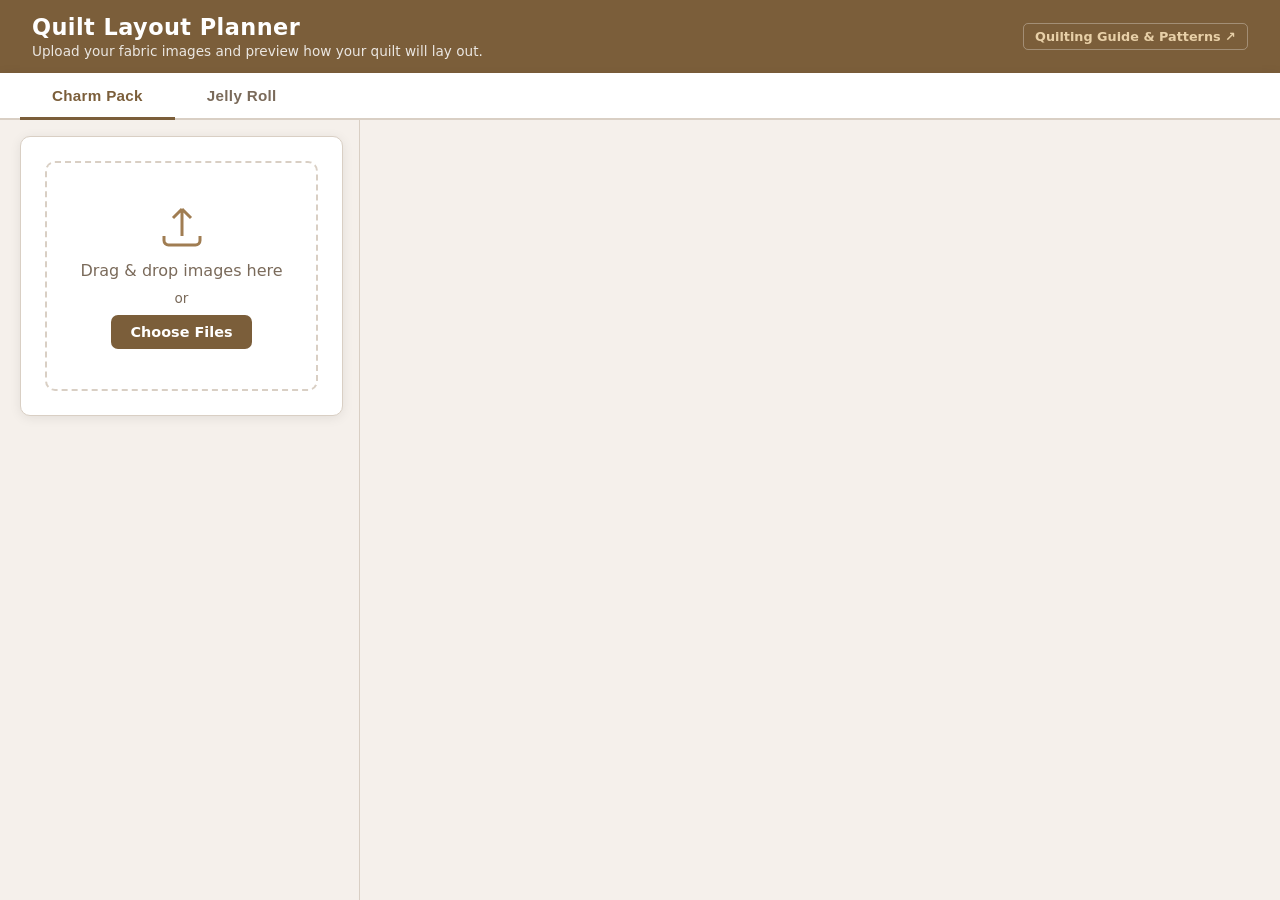
==== commit a1bfb407: "adding more patterns" ====
--- a/index.html
+++ b/index.html
@@ -9,8 +9,11 @@
 <body>
 
   <header>
-    <h1>Quilt Layout Planner</h1>
-    <p>Upload your fabric images and preview how your quilt will lay out.</p>
+    <div class="header-text">
+      <h1>Quilt Layout Planner</h1>
+      <p>Upload your fabric images and preview how your quilt will lay out.</p>
+    </div>
+    <a href="guide.html" target="_blank" class="guide-link">Quilting Guide &amp; Patterns ↗</a>
   </header>
 
   <!-- ── Tab Bar (spans full width above layout) ── -->
@@ -98,13 +101,20 @@
               </div>
             </div>
 
-            <div class="control-group">
-              <button id="generate-btn" class="btn-primary">Generate Quilt Layout</button>
-              <button id="shuffle-btn" class="btn-secondary">Shuffle &amp; Regenerate</button>
-              <button id="optimize-btn" class="btn-optimize" title="Arrange blocks so similar colors are not placed next to each other">Optimize Colors</button>
-              <button id="checker-btn" class="btn-checker" title="Sort fabrics by brightness and alternate light/dark in a checkerboard pattern">Checkerboard</button>
-              <button id="hue-diag-btn" class="btn-hue-diag" title="Sort fabrics by color hue and arrange them in diagonal bands (red → orange → yellow → green → blue → purple)">Hue Diagonal</button>
-              <button id="pinwheel-btn" class="btn-pinwheel" title="Render each block as a half-square triangle pinwheel">Pinwheel</button>
+            <div class="control-group jr-btn-columns">
+              <div class="jr-btn-col">
+                <label class="col-label">Layout</label>
+                <button id="generate-btn" class="btn-primary">Generate Quilt Layout</button>
+                <button id="shuffle-btn" class="btn-secondary">Shuffle &amp; Regenerate</button>
+                <button id="pinwheel-btn" class="btn-pinwheel" title="Render each block as a half-square triangle pinwheel">Pinwheel</button>
+                <button id="hourglass-btn" class="btn-hourglass" title="Four-triangle hourglass blocks — two fabrics meeting at center point (William Morris style)">Hourglass</button>
+              </div>
+              <div class="jr-btn-col">
+                <label class="col-label">Color &amp; Order</label>
+                <button id="optimize-btn" class="btn-optimize" title="Arrange blocks so similar colors are not placed next to each other">Optimize Colors</button>
+                <button id="checker-btn" class="btn-checker" title="Sort fabrics by brightness and alternate light/dark in a checkerboard pattern">Checkerboard</button>
+                <button id="hue-diag-btn" class="btn-hue-diag" title="Sort fabrics by color hue and arrange them in diagonal bands (red → orange → yellow → green → blue → purple)">Hue Diagonal</button>
+              </div>
             </div>
 
             <!-- Pinwheel background color row (shown only in pinwheel mode) -->
@@ -337,7 +347,10 @@
               <div class="jr-btn-col">
                 <label class="col-label">Layout</label>
                 <button id="jr-railfence-btn" class="btn-primary">Rail Fence</button>
+                <button id="jr-2nd-easiest-btn" class="btn-jr-preset" title="Pair strips into 20 numbered blocks sewn lengthwise — 50″×64″ finished">2nd Easiest Jelly Roll</button>
+                <button id="jr-easiest-throw-btn" class="btn-jr-preset" title="All 40 strips sewn end-to-end in numbered sequence — 61″×77″ finished">Easiest Jelly Roll Throw</button>
                 <button id="jr-stringpinwheel-btn" class="btn-jr-pinwheel">String Pinwheel</button>
+                <button id="jr-jellyrainbow-btn" class="btn-jr-rainbow" title="Triangle HST blocks based on the Jelly Rainbow pattern — each block split diagonally with strips in perpendicular orientations">Jelly Rainbow</button>
               </div>
               <div class="jr-btn-col">
                 <label class="col-label">Color &amp; Order</label>
@@ -346,6 +359,12 @@
                 <button id="jr-checker-btn" class="btn-checker" title="Alternate light and dark blocks in a checkerboard pattern">Checkerboard</button>
                 <button id="jr-hue-diag-btn" class="btn-hue-diag" title="Sort blocks by color hue in diagonal bands">Hue Diagonal</button>
               </div>
+            </div>
+
+            <!-- Preset info row — shown when 2nd Easiest or Easiest Throw is active -->
+            <div id="jr-preset-info" class="control-group" style="display:none">
+              <p id="jr-preset-hint" class="preset-hint"></p>
+              <a id="jr-guide-btn" class="btn-guide-link" href="guide.html" target="_blank">View Construction Guide ↗</a>
             </div>
 
             <!-- ── JR Border & Binding ── -->
--- a/style.css
+++ b/style.css
@@ -39,12 +39,34 @@
   letter-spacing: 0.02em;
 }
 
+header {
+  display: flex;
+  align-items: center;
+  justify-content: space-between;
+  gap: 1rem;
+}
+.header-text { flex: 1; min-width: 0; }
+
 header p {
   margin-top: 0.15rem;
   font-size: 0.85rem;
   opacity: 0.85;
 }
 
+.guide-link {
+  flex-shrink: 0;
+  color: #e8d0a8;
+  font-size: 0.8rem;
+  font-weight: 600;
+  text-decoration: none;
+  border: 1px solid rgba(255,255,255,0.3);
+  padding: 0.3rem 0.7rem;
+  border-radius: 5px;
+  transition: background 0.15s, color 0.15s;
+  white-space: nowrap;
+}
+.guide-link:hover { background: rgba(255,255,255,0.15); color: #fff; }
+
 /* ─── Main (fills remaining height) ─────────────────── */
 main {
   flex: 1;
@@ -62,7 +84,7 @@
 
 .quilt-layout {
   display: grid;
-  grid-template-columns: clamp(280px, 26vw, 480px) 1fr;
+  grid-template-columns: clamp(360px, 28vw, 520px) 1fr;
   height: 100%;
 }
 
@@ -1190,6 +1212,19 @@
   color: white;
 }
 .btn-jr-pinwheel:hover { background: #a0527d; }
+
+.btn-jr-rainbow {
+  padding: 0.55rem 1.25rem;
+  border-radius: 7px;
+  font-size: 0.9rem;
+  font-weight: 600;
+  border: none;
+  cursor: pointer;
+  transition: background 0.15s;
+  background: #3a6b7b;
+  color: white;
+}
+.btn-jr-rainbow:hover { background: #4f8fa3; }
 
 /* ─── JR Two-Column Button Layout ───────────────────────── */
 .jr-btn-columns {
@@ -1245,3 +1280,98 @@
   bottom: 4px;
   left: 4px;
 }
+
+/* ─── CP New Layout Buttons ──────────────────────────────── */
+.btn-hourglass {
+  padding: 0.55rem 1.25rem;
+  border-radius: 7px;
+  font-size: 0.9rem;
+  font-weight: 600;
+  border: none;
+  cursor: pointer;
+  transition: background 0.15s;
+  background: #6b3a5a;
+  color: white;
+}
+.btn-hourglass:hover { background: #8a4a72; }
+.btn-hourglass.active-mode { background: #4d2840; box-shadow: 0 0 0 2px #c060a0 inset; }
+
+/* ─── JR Pattern Preset ──────────────────────────────────── */
+.preset-row {
+  display: flex;
+  align-items: center;
+  gap: 0.6rem;
+  flex-wrap: wrap;
+}
+.preset-row select {
+  flex: 1;
+  min-width: 160px;
+  padding: 0.4rem 0.6rem;
+  border: 1px solid var(--border);
+  border-radius: 5px;
+  background: #fff;
+  font-size: 0.85rem;
+  color: var(--text);
+}
+.btn-guide-link {
+  padding: 0.35rem 0.7rem;
+  border-radius: 5px;
+  font-size: 0.8rem;
+  font-weight: 600;
+  color: #3a6b7b;
+  border: 1px solid #3a6b7b;
+  text-decoration: none;
+  white-space: nowrap;
+  transition: background 0.15s, color 0.15s;
+}
+.btn-guide-link:hover { background: #3a6b7b; color: white; }
+
+.preset-hint {
+  font-size: 0.8rem;
+  color: var(--text-muted);
+  margin-top: 0.35rem;
+  line-height: 1.4;
+}
+
+/* ─── Strip Sequence (Easiest Throw) ────────────────────── */
+.strip-seq-cell {
+  display: block;
+  overflow: hidden;
+  flex-shrink: 0;
+}
+
+/* ─── Sewing Order Badges ────────────────────────────────── */
+.sewing-step {
+  position: absolute;
+  top: 3px;
+  left: 3px;
+  background: rgba(0,0,0,0.65);
+  color: #fff;
+  font-size: 0.62rem;
+  font-weight: 700;
+  width: 16px;
+  height: 16px;
+  border-radius: 50%;
+  display: flex;
+  align-items: center;
+  justify-content: center;
+  pointer-events: none;
+  z-index: 10;
+  line-height: 1;
+}
+
+/* ─── JR Pattern Preset Buttons ─────────────────────────── */
+.btn-jr-preset {
+  padding: 0.55rem 1.25rem;
+  border-radius: 7px;
+  font-size: 0.9rem;
+  font-weight: 600;
+  border: none;
+  cursor: pointer;
+  transition: background 0.15s;
+  background: #5a7b6b;
+  color: white;
+  text-align: left;
+}
+.btn-jr-preset:hover { background: #6e9a86; }
+.btn-jr-preset.active-mode { background: #3d5a4d; box-shadow: 0 0 0 2px #a0c8b4 inset; }
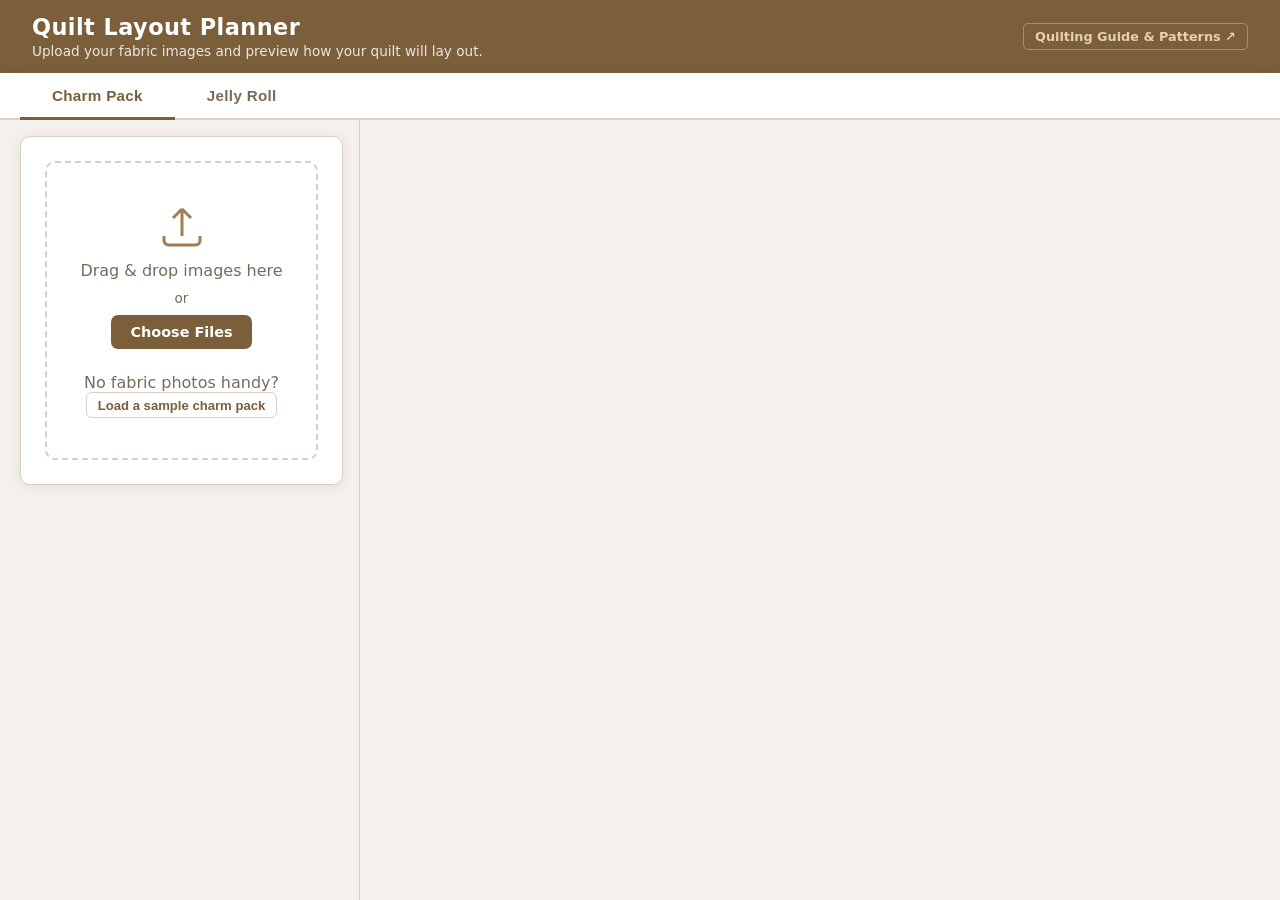
==== commit b8725ce5: "Add one-click sample fabric loaders for charm pack and jelly roll Co-Authored-By: Claude Opus 4.8 <n" ====
--- a/index.html
+++ b/index.html
@@ -44,6 +44,7 @@
                 <span>or</span>
                 <label class="btn-upload" for="file-input">Choose Files</label>
                 <input type="file" id="file-input" accept="image/*" multiple hidden />
+                <p class="sample-hint">No fabric photos handy? <button type="button" class="btn-sample" id="load-sample-btn">Load a sample charm pack</button></p>
               </div>
             </div>
 
@@ -279,6 +280,7 @@
                 <span>or</span>
                 <label class="btn-upload" for="jr-file-input">Choose Files</label>
                 <input type="file" id="jr-file-input" accept="image/*" multiple hidden />
+                <p class="sample-hint">No strip photos handy? <button type="button" class="btn-sample" id="jr-load-sample-btn">Load a sample jelly roll</button></p>
               </div>
             </div>
 
--- a/style.css
+++ b/style.css
@@ -342,6 +342,24 @@
   cursor: pointer;
 }
 .btn-upload:hover { background: var(--accent-light); }
+.sample-hint {
+  margin-top: 0.9rem;
+  font-size: 0.82rem;
+  color: var(--text-muted);
+}
+.btn-sample {
+  padding: 0.3rem 0.7rem;
+  border-radius: 6px;
+  font-size: 0.82rem;
+  font-weight: 600;
+  color: var(--accent);
+  background: transparent;
+  border: 1px solid var(--border);
+  cursor: pointer;
+  transition: all 0.15s;
+}
+.btn-sample:hover { background: var(--accent-dim); border-color: var(--accent); }
+.btn-sample:disabled { opacity: 0.6; cursor: default; }
 
 .btn-optimize {
   padding: 0.55rem 1.25rem;
